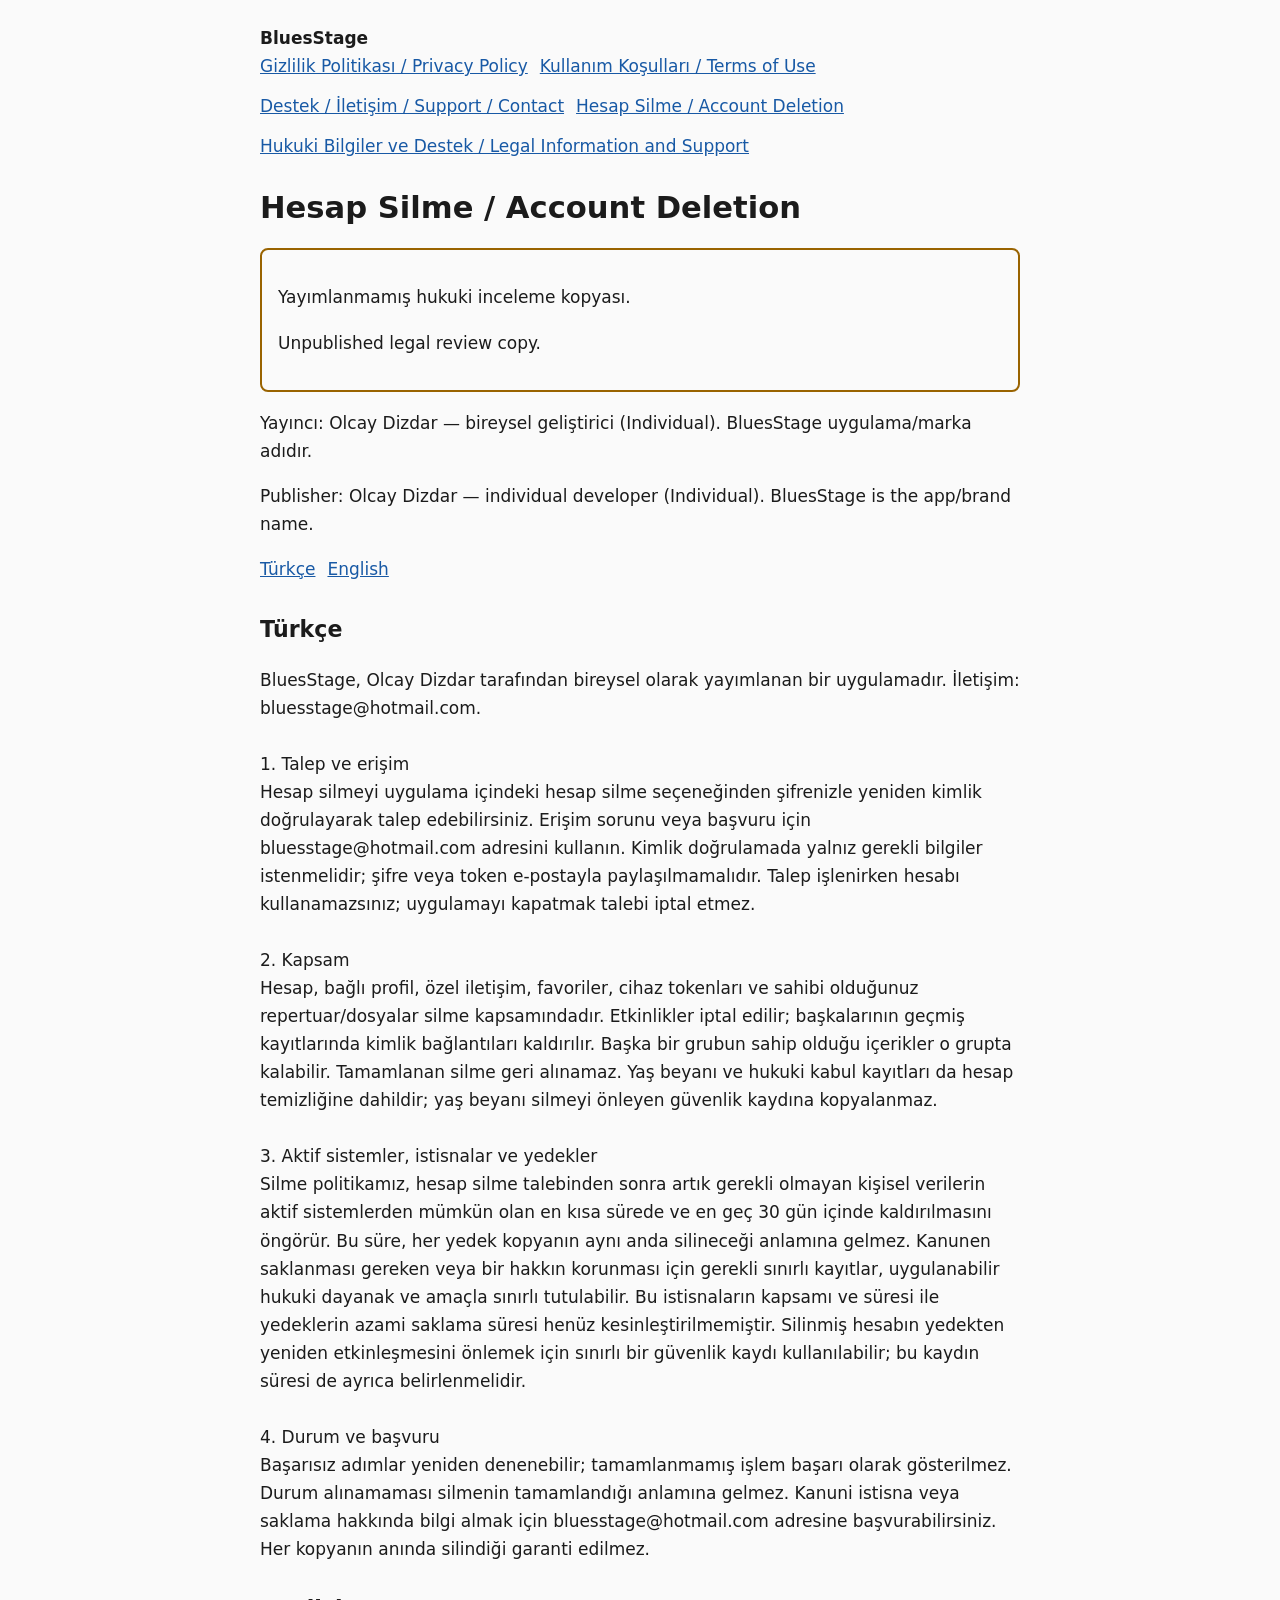
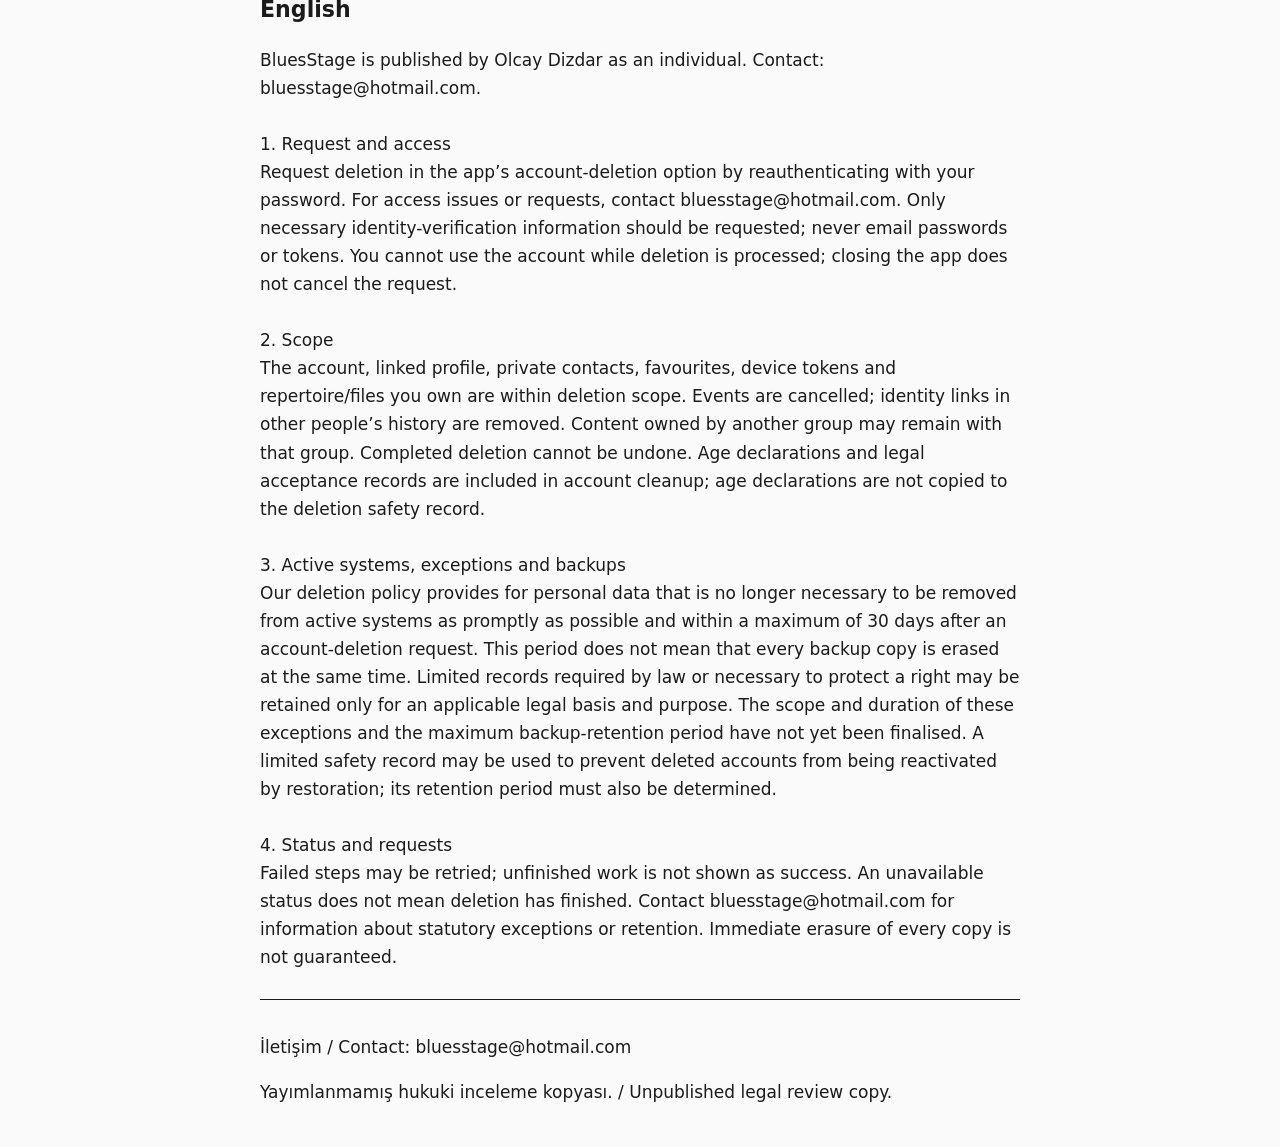
==== account-deletion.html @ ba23ff79 "Add files via upload" ====
<!doctype html>
<html lang="tr"><head><meta charset="utf-8"><meta name="viewport" content="width=device-width, initial-scale=1"><meta name="robots" content="noindex,nofollow"><meta http-equiv="Content-Security-Policy" content="default-src 'none'; style-src 'self'; base-uri 'none'; form-action 'none'"><meta name="referrer" content="no-referrer"><title>BluesStage — Hesap Silme</title><link rel="stylesheet" href="styles.css"></head>
<body><header><strong>BluesStage</strong><nav aria-label="Sayfalar / Pages"><a href="privacy.html">Gizlilik Politikası / Privacy Policy</a>
<a href="terms.html">Kullanım Koşulları / Terms of Use</a>
<a href="support.html">Destek / İletişim / Support / Contact</a>
<a href="account-deletion.html">Hesap Silme / Account Deletion</a>
<a href="index.html">Hukuki Bilgiler ve Destek / Legal Information and Support</a></nav></header><main><h1>Hesap Silme / Account Deletion</h1>
<div class="notice"><p>Yayımlanmamış hukuki inceleme kopyası.</p><p lang="en">Unpublished legal review copy.</p></div>
<p>Yayıncı: Olcay Dizdar — bireysel geliştirici (Individual). BluesStage uygulama/marka adıdır.</p>
<p lang="en">Publisher: Olcay Dizdar — individual developer (Individual). BluesStage is the app/brand name.</p>
<nav aria-label="Dil / Language"><a href="#tr">Türkçe</a><a href="#en">English</a></nav>
<section id="tr" lang="tr"><h2>Türkçe</h2><p>BluesStage, Olcay Dizdar tarafından bireysel olarak yayımlanan bir uygulamadır. İletişim: bluesstage@hotmail.com.

1. Talep ve erişim
Hesap silmeyi uygulama içindeki hesap silme seçeneğinden şifrenizle yeniden kimlik doğrulayarak talep edebilirsiniz. Erişim sorunu veya başvuru için bluesstage@hotmail.com adresini kullanın. Kimlik doğrulamada yalnız gerekli bilgiler istenmelidir; şifre veya token e-postayla paylaşılmamalıdır. Talep işlenirken hesabı kullanamazsınız; uygulamayı kapatmak talebi iptal etmez.

2. Kapsam
Hesap, bağlı profil, özel iletişim, favoriler, cihaz tokenları ve sahibi olduğunuz repertuar/dosyalar silme kapsamındadır. Etkinlikler iptal edilir; başkalarının geçmiş kayıtlarında kimlik bağlantıları kaldırılır. Başka bir grubun sahip olduğu içerikler o grupta kalabilir. Tamamlanan silme geri alınamaz. Yaş beyanı ve hukuki kabul kayıtları da hesap temizliğine dahildir; yaş beyanı silmeyi önleyen güvenlik kaydına kopyalanmaz.

3. Aktif sistemler, istisnalar ve yedekler
Silme politikamız, hesap silme talebinden sonra artık gerekli olmayan kişisel verilerin aktif sistemlerden mümkün olan en kısa sürede ve en geç 30 gün içinde kaldırılmasını öngörür. Bu süre, her yedek kopyanın aynı anda silineceği anlamına gelmez. Kanunen saklanması gereken veya bir hakkın korunması için gerekli sınırlı kayıtlar, uygulanabilir hukuki dayanak ve amaçla sınırlı tutulabilir. Bu istisnaların kapsamı ve süresi ile yedeklerin azami saklama süresi henüz kesinleştirilmemiştir. Silinmiş hesabın yedekten yeniden etkinleşmesini önlemek için sınırlı bir güvenlik kaydı kullanılabilir; bu kaydın süresi de ayrıca belirlenmelidir.

4. Durum ve başvuru
Başarısız adımlar yeniden denenebilir; tamamlanmamış işlem başarı olarak gösterilmez. Durum alınamaması silmenin tamamlandığı anlamına gelmez. Kanuni istisna veya saklama hakkında bilgi almak için bluesstage@hotmail.com adresine başvurabilirsiniz. Her kopyanın anında silindiği garanti edilmez.</p></section>
<section id="en" lang="en"><h2>English</h2><p>BluesStage is published by Olcay Dizdar as an individual. Contact: bluesstage@hotmail.com.

1. Request and access
Request deletion in the app’s account-deletion option by reauthenticating with your password. For access issues or requests, contact bluesstage@hotmail.com. Only necessary identity-verification information should be requested; never email passwords or tokens. You cannot use the account while deletion is processed; closing the app does not cancel the request.

2. Scope
The account, linked profile, private contacts, favourites, device tokens and repertoire/files you own are within deletion scope. Events are cancelled; identity links in other people’s history are removed. Content owned by another group may remain with that group. Completed deletion cannot be undone. Age declarations and legal acceptance records are included in account cleanup; age declarations are not copied to the deletion safety record.

3. Active systems, exceptions and backups
Our deletion policy provides for personal data that is no longer necessary to be removed from active systems as promptly as possible and within a maximum of 30 days after an account-deletion request. This period does not mean that every backup copy is erased at the same time. Limited records required by law or necessary to protect a right may be retained only for an applicable legal basis and purpose. The scope and duration of these exceptions and the maximum backup-retention period have not yet been finalised. A limited safety record may be used to prevent deleted accounts from being reactivated by restoration; its retention period must also be determined.

4. Status and requests
Failed steps may be retried; unfinished work is not shown as success. An unavailable status does not mean deletion has finished. Contact bluesstage@hotmail.com for information about statutory exceptions or retention. Immediate erasure of every copy is not guaranteed.</p></section>
</main><footer><p>İletişim / Contact: bluesstage@hotmail.com</p><p>Yayımlanmamış hukuki inceleme kopyası. / Unpublished legal review copy.</p></footer></body></html>
---- styles.css ----
:root{color-scheme:light dark;font:17px/1.65 system-ui,sans-serif;background:#fafafa;color:#1b1b1b}body{max-width:760px;margin:auto;padding:24px}nav{display:flex;flex-wrap:wrap;gap:12px}a{color:#1859a5;overflow-wrap:anywhere}main{margin-top:28px}h1{font-size:1.8rem;line-height:1.3}h2{font-size:1.3rem}p{white-space:pre-line;overflow-wrap:anywhere}.notice{border:2px solid #996300;padding:16px;border-radius:8px}section{margin:28px 0}footer{border-top:1px solid;padding-top:16px}@media(prefers-color-scheme:dark){:root{background:#151515;color:#eee}a{color:#8cc3ff}}
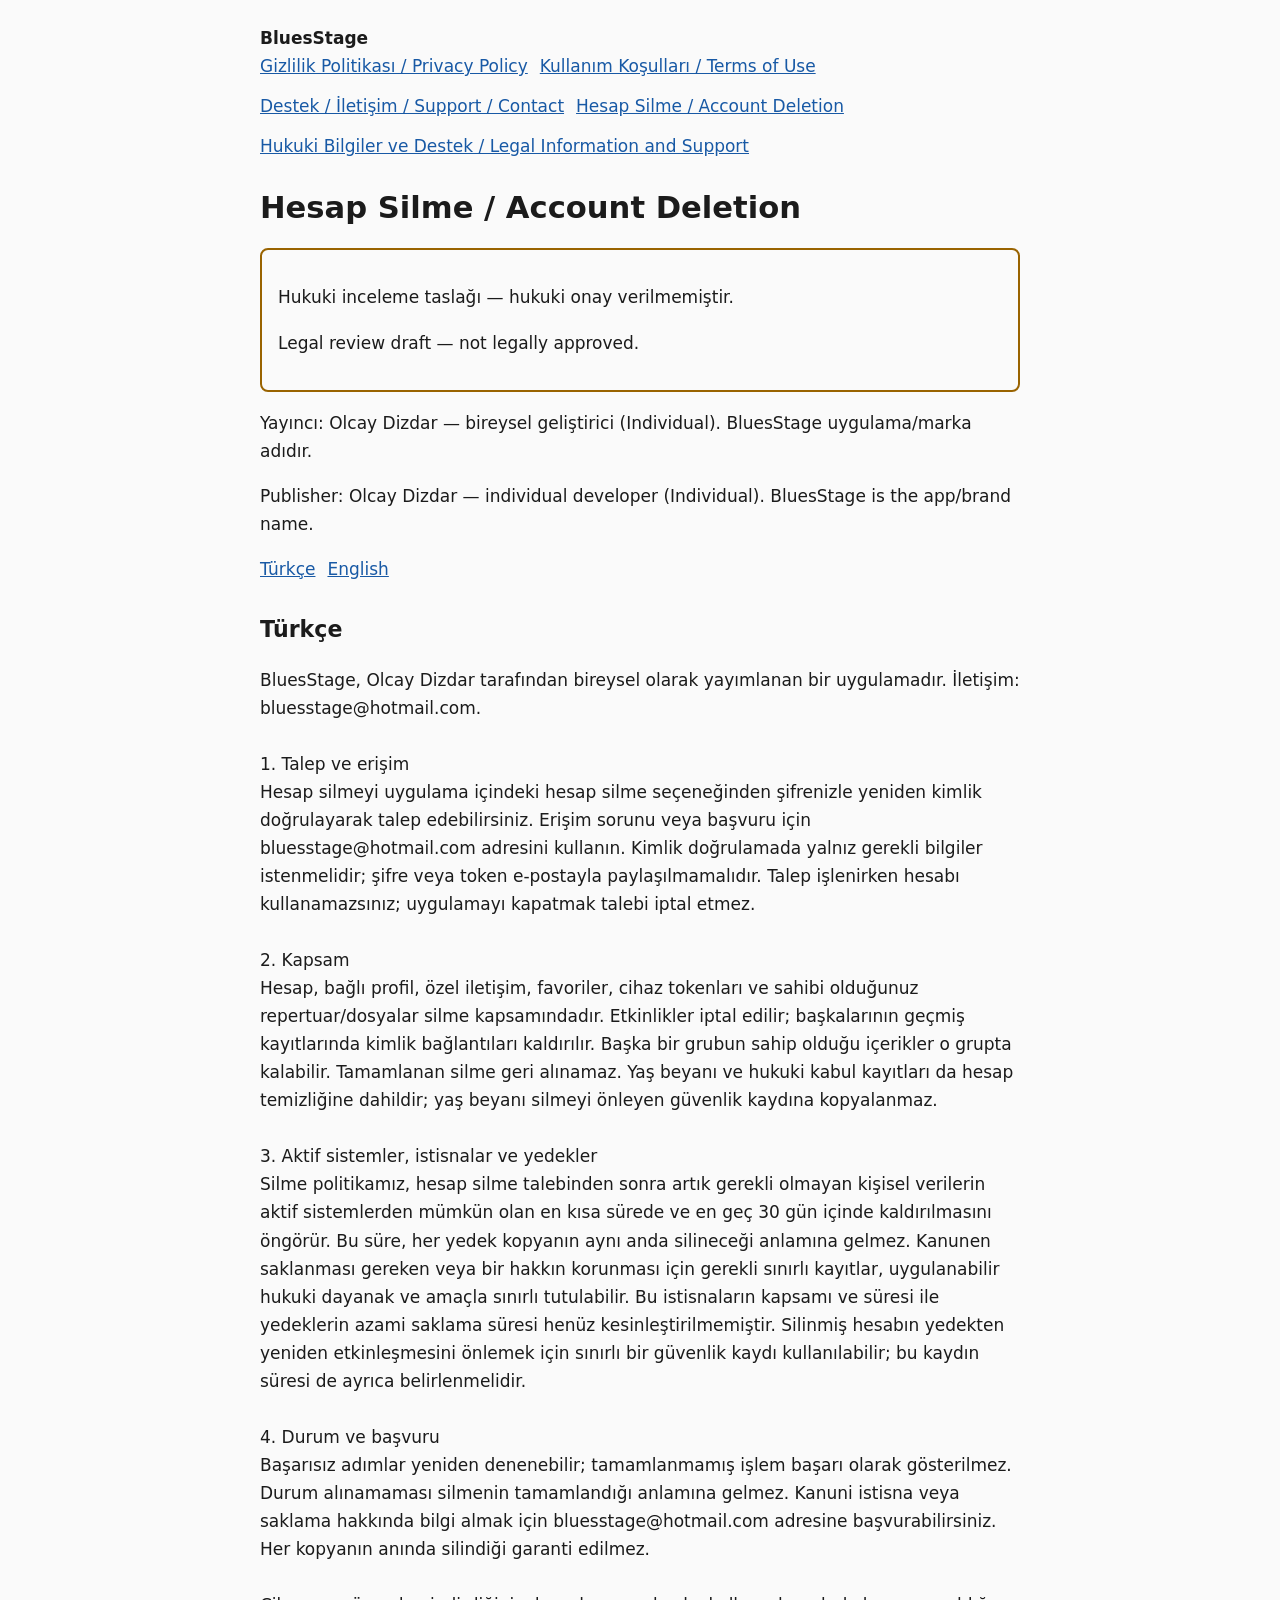
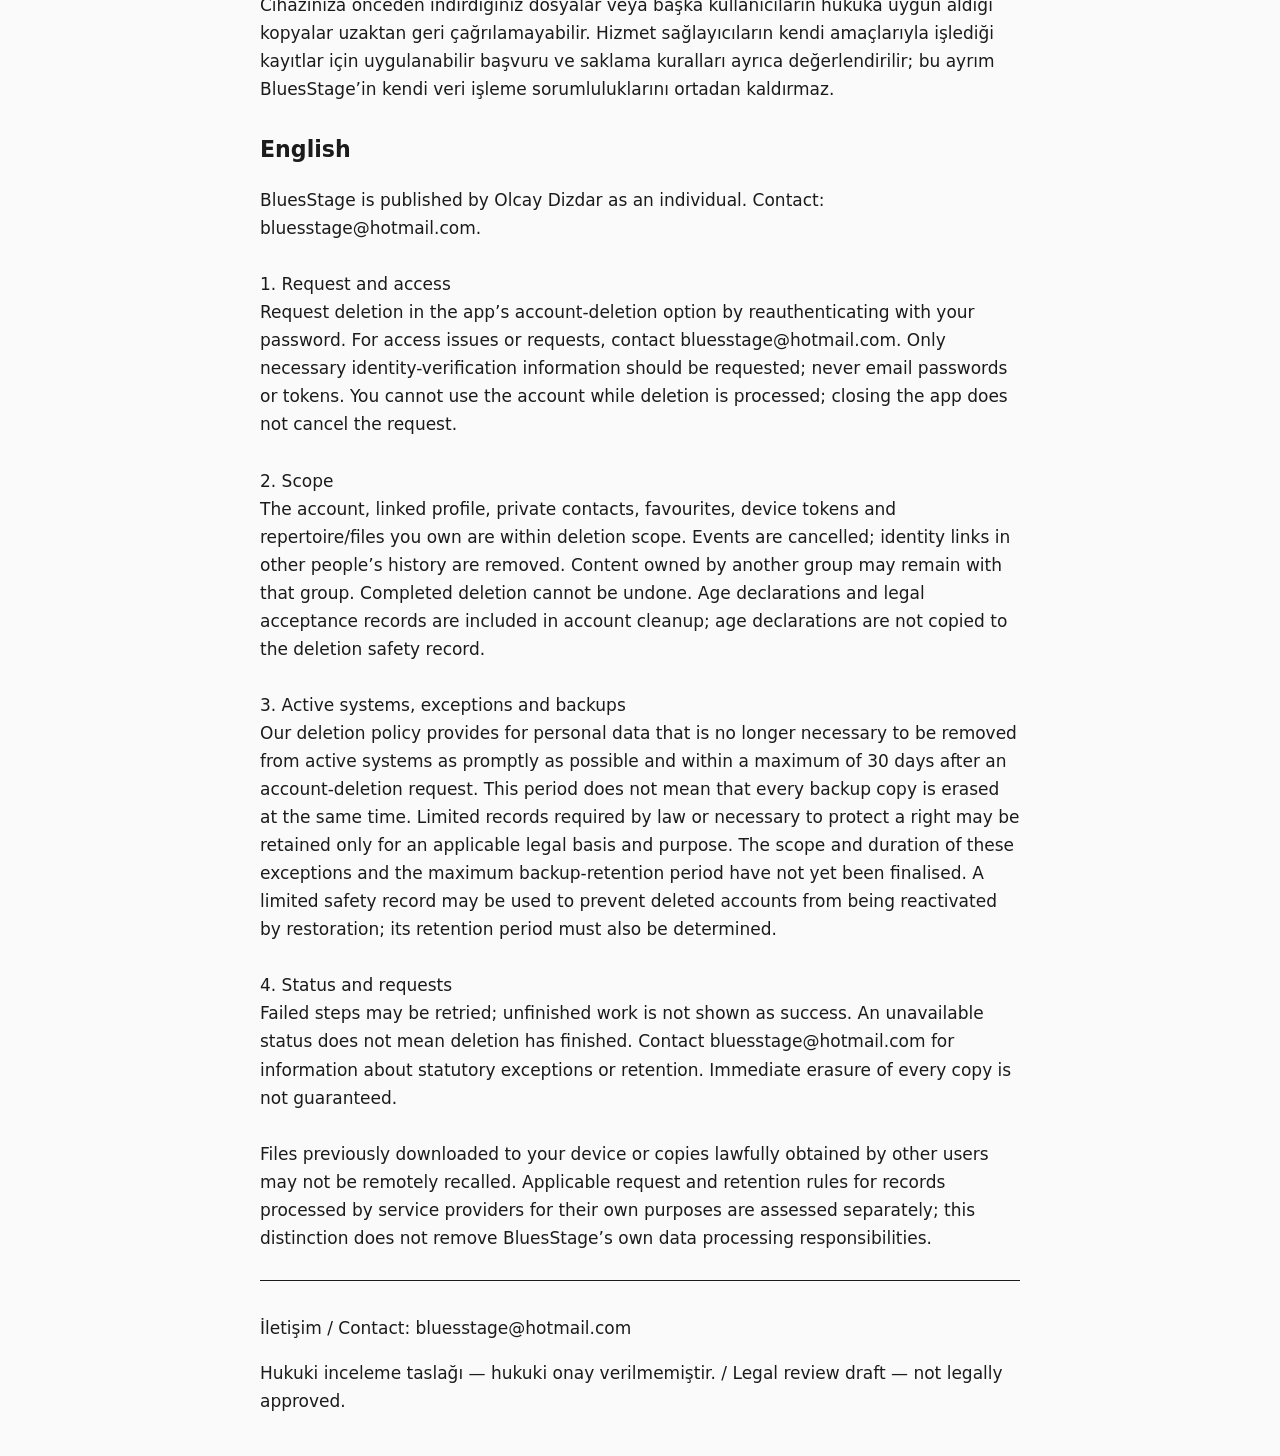
==== commit 1195946e: "Synchronize bilingual draft legal and support pages" ====
--- a/account-deletion.html
+++ b/account-deletion.html
@@ -5,7 +5,7 @@
 <a href="support.html">Destek / İletişim / Support / Contact</a>
 <a href="account-deletion.html">Hesap Silme / Account Deletion</a>
 <a href="index.html">Hukuki Bilgiler ve Destek / Legal Information and Support</a></nav></header><main><h1>Hesap Silme / Account Deletion</h1>
-<div class="notice"><p>Yayımlanmamış hukuki inceleme kopyası.</p><p lang="en">Unpublished legal review copy.</p></div>
+<div class="notice"><p>Hukuki inceleme taslağı — hukuki onay verilmemiştir.</p><p lang="en">Legal review draft — not legally approved.</p></div>
 <p>Yayıncı: Olcay Dizdar — bireysel geliştirici (Individual). BluesStage uygulama/marka adıdır.</p>
 <p lang="en">Publisher: Olcay Dizdar — individual developer (Individual). BluesStage is the app/brand name.</p>
 <nav aria-label="Dil / Language"><a href="#tr">Türkçe</a><a href="#en">English</a></nav>
@@ -21,7 +21,9 @@
 Silme politikamız, hesap silme talebinden sonra artık gerekli olmayan kişisel verilerin aktif sistemlerden mümkün olan en kısa sürede ve en geç 30 gün içinde kaldırılmasını öngörür. Bu süre, her yedek kopyanın aynı anda silineceği anlamına gelmez. Kanunen saklanması gereken veya bir hakkın korunması için gerekli sınırlı kayıtlar, uygulanabilir hukuki dayanak ve amaçla sınırlı tutulabilir. Bu istisnaların kapsamı ve süresi ile yedeklerin azami saklama süresi henüz kesinleştirilmemiştir. Silinmiş hesabın yedekten yeniden etkinleşmesini önlemek için sınırlı bir güvenlik kaydı kullanılabilir; bu kaydın süresi de ayrıca belirlenmelidir.
 
 4. Durum ve başvuru
-Başarısız adımlar yeniden denenebilir; tamamlanmamış işlem başarı olarak gösterilmez. Durum alınamaması silmenin tamamlandığı anlamına gelmez. Kanuni istisna veya saklama hakkında bilgi almak için bluesstage@hotmail.com adresine başvurabilirsiniz. Her kopyanın anında silindiği garanti edilmez.</p></section>
+Başarısız adımlar yeniden denenebilir; tamamlanmamış işlem başarı olarak gösterilmez. Durum alınamaması silmenin tamamlandığı anlamına gelmez. Kanuni istisna veya saklama hakkında bilgi almak için bluesstage@hotmail.com adresine başvurabilirsiniz. Her kopyanın anında silindiği garanti edilmez.
+
+Cihazınıza önceden indirdiğiniz dosyalar veya başka kullanıcıların hukuka uygun aldığı kopyalar uzaktan geri çağrılamayabilir. Hizmet sağlayıcıların kendi amaçlarıyla işlediği kayıtlar için uygulanabilir başvuru ve saklama kuralları ayrıca değerlendirilir; bu ayrım BluesStage’in kendi veri işleme sorumluluklarını ortadan kaldırmaz.</p></section>
 <section id="en" lang="en"><h2>English</h2><p>BluesStage is published by Olcay Dizdar as an individual. Contact: bluesstage@hotmail.com.
 
 1. Request and access
@@ -34,5 +36,8 @@
 Our deletion policy provides for personal data that is no longer necessary to be removed from active systems as promptly as possible and within a maximum of 30 days after an account-deletion request. This period does not mean that every backup copy is erased at the same time. Limited records required by law or necessary to protect a right may be retained only for an applicable legal basis and purpose. The scope and duration of these exceptions and the maximum backup-retention period have not yet been finalised. A limited safety record may be used to prevent deleted accounts from being reactivated by restoration; its retention period must also be determined.
 
 4. Status and requests
-Failed steps may be retried; unfinished work is not shown as success. An unavailable status does not mean deletion has finished. Contact bluesstage@hotmail.com for information about statutory exceptions or retention. Immediate erasure of every copy is not guaranteed.</p></section>
-</main><footer><p>İletişim / Contact: bluesstage@hotmail.com</p><p>Yayımlanmamış hukuki inceleme kopyası. / Unpublished legal review copy.</p></footer></body></html>
+Failed steps may be retried; unfinished work is not shown as success. An unavailable status does not mean deletion has finished. Contact bluesstage@hotmail.com for information about statutory exceptions or retention. Immediate erasure of every copy is not guaranteed.
+
+Files previously downloaded to your device or copies lawfully obtained by other users may not be remotely recalled. Applicable request and retention rules for records processed by service providers for their own purposes are assessed separately; this distinction does not remove BluesStage’s own data processing responsibilities.</p></section>
+
+</main><footer><p>İletişim / Contact: bluesstage@hotmail.com</p><p>Hukuki inceleme taslağı — hukuki onay verilmemiştir. / Legal review draft — not legally approved.</p></footer></body></html>
